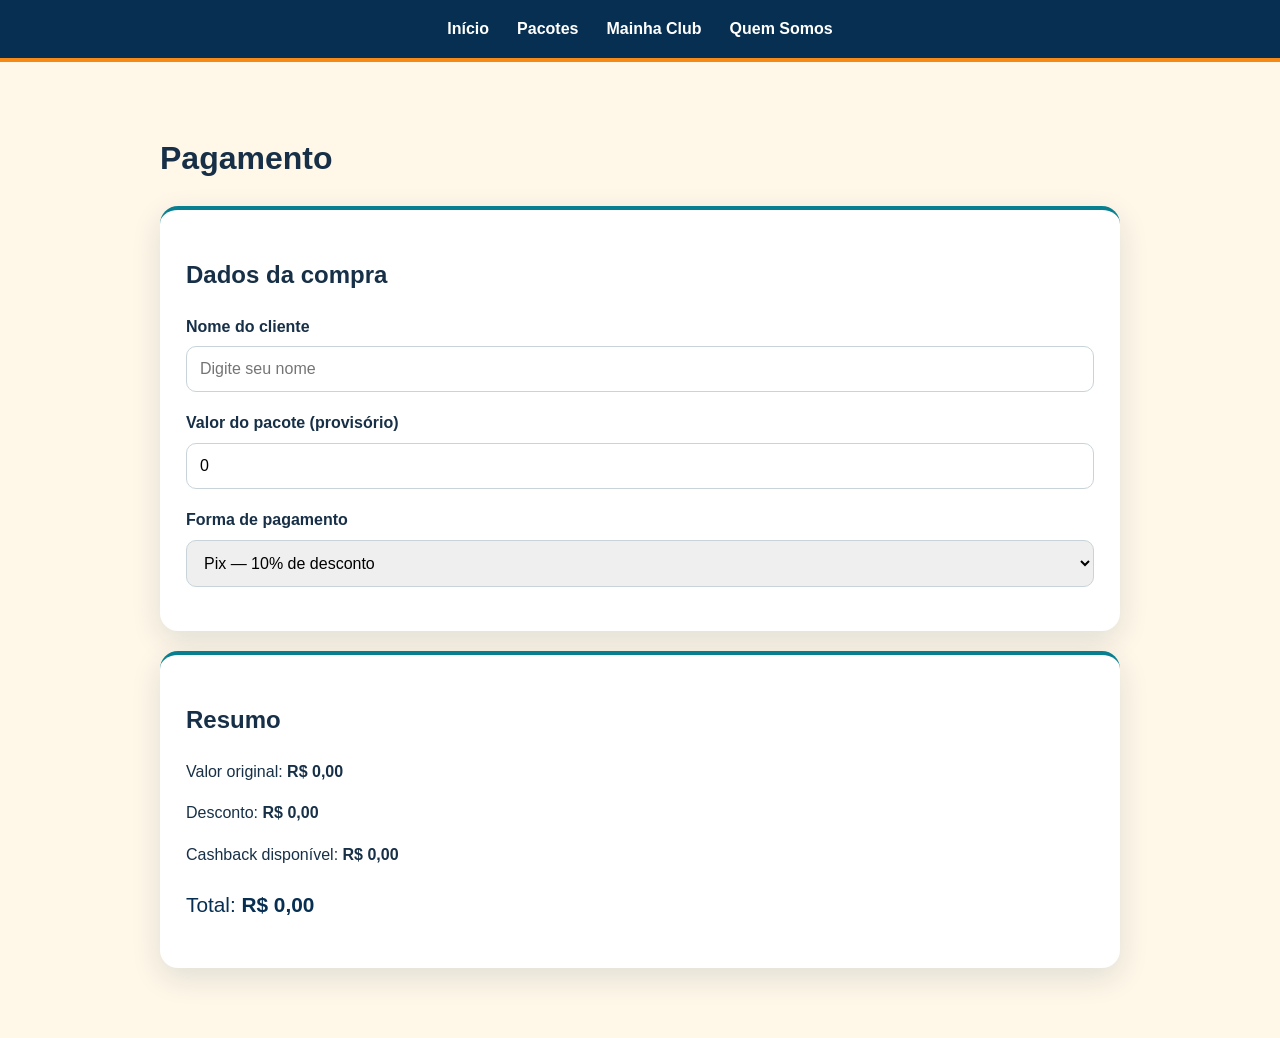
==== checkout.html @ 38844dc0 "Add files via upload" ====
<!DOCTYPE html>
<html lang="pt-BR">
<head>
<meta charset="UTF-8">
<meta name="viewport" content="width=device-width, initial-scale=1.0">
<title>Pagamento | Agência Mainha</title>
<link rel="stylesheet" href="CSS/style.css">
</head>
<body>
<header><nav>
<a href="index.html">Início</a>
<a href="pacotes.html">Pacotes</a>
<a href="clube.html">Mainha Club</a>
<a href="quem-somos.html">Quem Somos</a>
</nav></header>

<main class="container">
<h1>Pagamento</h1>
<div class="checkout-grid">

<section class="section">
<h2>Dados da compra</h2>

<label>Nome do cliente
<input id="cliente" placeholder="Digite seu nome">
</label>

<label>Valor do pacote (provisório)
<input id="preco" type="number" value="0" min="0">
</label>

<label>Forma de pagamento
<select id="pagamento">
<option value="pix">Pix — 10% de desconto</option>
<option value="avista">Cartão à vista — 5% de desconto</option>
<option value="parcelado">Cartão parcelado — 10x</option>
</select>
</label>
</section>

<section class="section resumo">
<h2>Resumo</h2>
<p>Valor original: <strong id="original">R$ 0,00</strong></p>
<p>Desconto: <strong id="desconto">R$ 0,00</strong></p>
<p>Cashback disponível: <strong id="cashback">R$ 0,00</strong></p>
<p class="total">Total: <strong id="total">R$ 0,00</strong></p>
<p id="parcelas"></p>
</section>

</div>
</main>

<script>
const clientes = {
  "Rafael Fama": {categoria:"Mainha", cashback:600},
  "Richard": {categoria:"Mainha", cashback:600},
  "Pedrinho": {categoria:"Prata", cashback:400},
  "Pietro Noal": {categoria:"Prata", cashback:400},
  "Victor Lerry": {categoria:"Bronze", cashback:150},
  "Miguel Tolentino": {categoria:"Bronze", cashback:150}
};

const cliente = document.getElementById("cliente");
const preco = document.getElementById("preco");
const pagamento = document.getElementById("pagamento");

function moeda(v) {
  return v.toLocaleString("pt-BR", {
    style:"currency",
    currency:"BRL"
  });
}

function atualizar() {
  const valor = Number(preco.value) || 0;
  const forma = pagamento.value;

  let percentual = 0;
  if (forma === "pix") percentual = 0.10;
  if (forma === "avista") percentual = 0.05;

  const desconto = valor * percentual;
  const info = clientes[cliente.value.trim()];
  const cashback = info ? info.cashback : 0;
  const total = valor - desconto;

  document.getElementById("original").textContent = moeda(valor);
  document.getElementById("desconto").textContent = moeda(desconto);
  document.getElementById("cashback").textContent = moeda(cashback);
  document.getElementById("total").textContent = moeda(total);

  document.getElementById("parcelas").textContent =
    forma === "parcelado"
      ? "10x de " + moeda(total / 10)
      : "";
}

[cliente, preco, pagamento].forEach(el => {
  el.addEventListener("input", atualizar);
});

atualizar();
</script>
</body>
</html>
---- CSS/style.css ----
* {
  box-sizing: border-box;
}

:root {
  --azul: #062f52;
  --azul-escuro: #03233d;
  --turquesa: #087f91;
  --laranja: #f58a16;
  --creme: #fff7e8;
  --branco: #ffffff;
  --texto: #173047;
  --sombra: 0 10px 30px rgba(6,47,82,.12);
}

body {
  margin: 0;
  font-family: Arial, Helvetica, sans-serif;
  background: var(--creme);
  color: var(--texto);
  line-height: 1.6;
}

a {
  color: inherit;
}

.site-header,
header {
  background: var(--azul);
  color: white;
  border-bottom: 4px solid var(--laranja);
  padding: 16px 5%;
}

nav {
  display: flex;
  gap: 28px;
  justify-content: center;
  flex-wrap: wrap;
}

nav a {
  color: white;
  text-decoration: none;
  font-weight: 700;
}

nav a:hover {
  color: #ffd39a;
}

.hero {
  min-height: calc(100vh - 75px);
  display: flex;
  flex-direction: column;
  align-items: center;
  justify-content: flex-end;
  text-align: center;
  padding: 40px 20px 70px;
  background:
    linear-gradient(to bottom, rgba(255,255,255,0) 55%, rgba(3,35,61,.18)),
    var(--creme);
}

.home-page .hero {
  background:
    linear-gradient(to bottom, rgba(255,255,255,.04), rgba(3,35,61,.12)),
    url("../imagens/capa-agencia-mainha.png") center center / cover no-repeat;
  color: white;
}

.hero h1 {
  font-size: clamp(2.5rem, 7vw, 5rem);
  margin: 0 0 10px;
  text-shadow: 0 3px 15px rgba(0,0,0,.35);
}

.hero p {
  font-size: 1.2rem;
  text-shadow: 0 2px 10px rgba(0,0,0,.4);
}

.actions {
  display: flex;
  gap: 14px;
  flex-wrap: wrap;
  margin-top: 24px;
  justify-content: center;
}

.btn {
  display: inline-block;
  padding: 13px 24px;
  border-radius: 999px;
  background: var(--laranja);
  color: white;
  text-decoration: none;
  border: 0;
  cursor: pointer;
  font-weight: 700;
  transition: .2s ease;
}

.btn:hover {
  transform: translateY(-2px);
  filter: brightness(1.05);
}

.btn.secondary {
  background: var(--turquesa);
  color: white;
}

.container {
  max-width: 1000px;
  margin: 0 auto;
  padding: 50px 20px;
}

.cards {
  display: grid;
  grid-template-columns: repeat(auto-fit, minmax(260px, 1fr));
  gap: 24px;
}

.card,
.section {
  background: var(--branco);
  border-radius: 18px;
  padding: 26px;
  margin: 20px 0;
  box-shadow: var(--sombra);
  border-top: 4px solid var(--turquesa);
}

.photo,
.placeholder {
  display: flex;
  align-items: center;
  justify-content: center;
  background: #dcecef;
  color: var(--azul);
  min-height: 180px;
  border-radius: 12px;
}

.large {
  min-height: 260px;
}

.timeline {
  display: grid;
  gap: 16px;
}

.timeline div {
  display: grid;
  grid-template-columns: 90px 1fr;
  gap: 18px;
  padding: 16px;
  border-left: 5px solid var(--laranja);
  background: #fffaf1;
  border-radius: 0 10px 10px 0;
}

label {
  display: block;
  font-weight: 700;
  margin: 18px 0;
}

input,
select {
  display: block;
  width: 100%;
  padding: 13px;
  margin-top: 7px;
  border: 1px solid #c8d4d9;
  border-radius: 10px;
  font-size: 1rem;
}

.total {
  font-size: 1.3rem;
  color: var(--azul);
}

.creators {
  text-align: center;
  border-top-color: var(--laranja);
}

.cashback-box {
  max-width: 650px;
  margin: 30px auto;
}

.cashback-result {
  margin-top: 25px;
}

.cashback-card {
  text-align: center;
  background: linear-gradient(135deg, var(--azul), var(--turquesa));
  color: white;
  padding: 30px;
  border-radius: 18px;
}

.cashback-card strong {
  display: block;
  font-size: 2.4rem;
  color: #ffd39a;
}

.error {
  color: #a12b1f;
  font-weight: 700;
}

.note {
  color: #61717a;
}

.club-hero {
  text-align: center;
  padding: 30px 0;
}

.eyebrow {
  color: var(--turquesa);
  font-weight: 800;
  letter-spacing: 2px;
  font-size: .8rem;
}

.site-footer {
  background: var(--azul-escuro);
  color: white;
  text-align: center;
  padding: 25px;
}

@media (max-width: 700px) {
  .timeline div {
    grid-template-columns: 1fr;
  }

  .hero {
    padding-bottom: 45px;
  }

  nav {
    gap: 16px;
  }
}
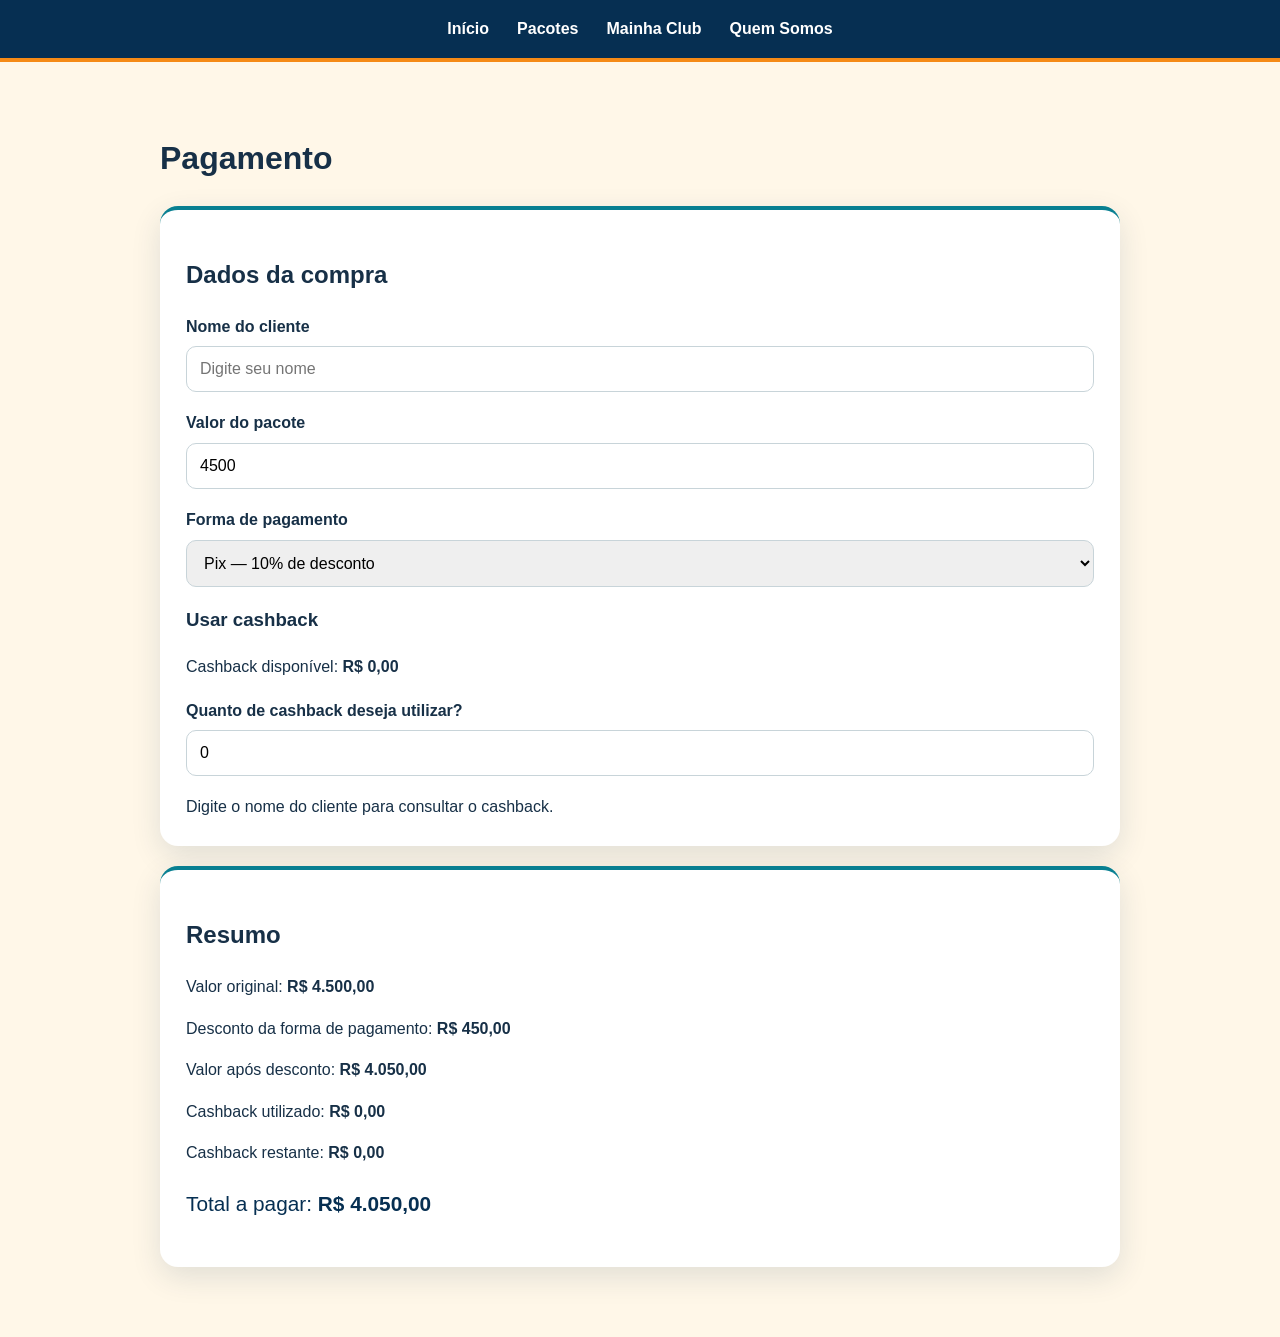
==== commit 7d60ceb5: "Add files via upload" ====
--- a/checkout.html
+++ b/checkout.html
@@ -6,100 +6,334 @@
 <title>Pagamento | Agência Mainha</title>
 <link rel="stylesheet" href="CSS/style.css">
 </head>
+
 <body>
-<header><nav>
-<a href="index.html">Início</a>
-<a href="pacotes.html">Pacotes</a>
-<a href="clube.html">Mainha Club</a>
-<a href="quem-somos.html">Quem Somos</a>
-</nav></header>
+
+<header>
+  <nav>
+    <a href="index.html">Início</a>
+    <a href="pacotes.html">Pacotes</a>
+    <a href="clube.html">Mainha Club</a>
+    <a href="quem-somos.html">Quem Somos</a>
+  </nav>
+</header>
 
 <main class="container">
-<h1>Pagamento</h1>
-<div class="checkout-grid">
-
-<section class="section">
-<h2>Dados da compra</h2>
-
-<label>Nome do cliente
-<input id="cliente" placeholder="Digite seu nome">
-</label>
-
-<label>Valor do pacote (provisório)
-<input id="preco" type="number" value="0" min="0">
-</label>
-
-<label>Forma de pagamento
-<select id="pagamento">
-<option value="pix">Pix — 10% de desconto</option>
-<option value="avista">Cartão à vista — 5% de desconto</option>
-<option value="parcelado">Cartão parcelado — 10x</option>
-</select>
-</label>
-</section>
-
-<section class="section resumo">
-<h2>Resumo</h2>
-<p>Valor original: <strong id="original">R$ 0,00</strong></p>
-<p>Desconto: <strong id="desconto">R$ 0,00</strong></p>
-<p>Cashback disponível: <strong id="cashback">R$ 0,00</strong></p>
-<p class="total">Total: <strong id="total">R$ 0,00</strong></p>
-<p id="parcelas"></p>
-</section>
-
-</div>
+  <h1>Pagamento</h1>
+
+  <div class="checkout-grid">
+
+    <section class="section">
+      <h2>Dados da compra</h2>
+
+      <label>
+        Nome do cliente
+        <input
+          id="cliente"
+          type="text"
+          placeholder="Digite seu nome"
+          autocomplete="off"
+        >
+      </label>
+
+      <div id="cliente-status" class="checkout-message"></div>
+
+      <label>
+        Valor do pacote
+        <input
+          id="preco"
+          type="number"
+          value="4500"
+          min="0"
+          step="0.01"
+        >
+      </label>
+
+      <label>
+        Forma de pagamento
+        <select id="pagamento">
+          <option value="pix">Pix — 10% de desconto</option>
+          <option value="avista">Cartão à vista — 5% de desconto</option>
+          <option value="parcelado">Cartão parcelado — 10x</option>
+        </select>
+      </label>
+
+      <div id="cashback-area" class="cashback-use">
+        <h3>Usar cashback</h3>
+
+        <p>
+          Cashback disponível:
+          <strong id="cashback-disponivel">R$ 0,00</strong>
+        </p>
+
+        <label>
+          Quanto de cashback deseja utilizar?
+          <input
+            id="cashback-usar"
+            type="number"
+            value="0"
+            min="0"
+            step="0.01"
+            placeholder="0,00"
+          >
+        </label>
+
+        <div id="cashback-mensagem" class="checkout-message"></div>
+      </div>
+
+    </section>
+
+    <section class="section resumo">
+      <h2>Resumo</h2>
+
+      <p>
+        Valor original:
+        <strong id="original">R$ 0,00</strong>
+      </p>
+
+      <p>
+        Desconto da forma de pagamento:
+        <strong id="desconto">R$ 0,00</strong>
+      </p>
+
+      <p>
+        Valor após desconto:
+        <strong id="subtotal">R$ 0,00</strong>
+      </p>
+
+      <p>
+        Cashback utilizado:
+        <strong id="cashback-utilizado">R$ 0,00</strong>
+      </p>
+
+      <p>
+        Cashback restante:
+        <strong id="cashback-restante">R$ 0,00</strong>
+      </p>
+
+      <p class="total">
+        Total a pagar:
+        <strong id="total">R$ 0,00</strong>
+      </p>
+
+      <p id="parcelas"></p>
+    </section>
+
+  </div>
 </main>
 
 <script>
+/*
+  CLIENTES E CASHBACK
+  Mainha = R$ 600
+  Prata  = R$ 400
+  Bronze = R$ 150
+*/
 const clientes = {
-  "Rafael Fama": {categoria:"Mainha", cashback:600},
-  "Richard": {categoria:"Mainha", cashback:600},
-  "Pedrinho": {categoria:"Prata", cashback:400},
-  "Pietro Noal": {categoria:"Prata", cashback:400},
-  "Victor Lerry": {categoria:"Bronze", cashback:150},
-  "Miguel Tolentino": {categoria:"Bronze", cashback:150}
+  "Rafael Fama": {
+    categoria: "Mainha",
+    cashback: 600
+  },
+  "Richard": {
+    categoria: "Mainha",
+    cashback: 600
+  },
+  "Pedrinho": {
+    categoria: "Prata",
+    cashback: 400
+  },
+  "Pietro Noal": {
+    categoria: "Prata",
+    cashback: 400
+  },
+  "Victor Lerry": {
+    categoria: "Bronze",
+    cashback: 150
+  },
+  "Miguel Tolentino": {
+    categoria: "Bronze",
+    cashback: 150
+  }
 };
 
-const cliente = document.getElementById("cliente");
-const preco = document.getElementById("preco");
-const pagamento = document.getElementById("pagamento");
-
-function moeda(v) {
-  return v.toLocaleString("pt-BR", {
-    style:"currency",
-    currency:"BRL"
+const clienteInput = document.getElementById("cliente");
+const precoInput = document.getElementById("preco");
+const pagamentoInput = document.getElementById("pagamento");
+const cashbackUsarInput = document.getElementById("cashback-usar");
+
+function moeda(valor) {
+  return Number(valor).toLocaleString("pt-BR", {
+    style: "currency",
+    currency: "BRL"
   });
 }
 
-function atualizar() {
-  const valor = Number(preco.value) || 0;
-  const forma = pagamento.value;
-
-  let percentual = 0;
-  if (forma === "pix") percentual = 0.10;
-  if (forma === "avista") percentual = 0.05;
-
-  const desconto = valor * percentual;
-  const info = clientes[cliente.value.trim()];
-  const cashback = info ? info.cashback : 0;
-  const total = valor - desconto;
-
-  document.getElementById("original").textContent = moeda(valor);
-  document.getElementById("desconto").textContent = moeda(desconto);
-  document.getElementById("cashback").textContent = moeda(cashback);
-  document.getElementById("total").textContent = moeda(total);
-
-  document.getElementById("parcelas").textContent =
-    forma === "parcelado"
-      ? "10x de " + moeda(total / 10)
-      : "";
+function encontrarCliente(nomeDigitado) {
+  const nome = nomeDigitado.trim();
+
+  if (!nome) {
+    return null;
+  }
+
+  // Primeiro tenta encontrar pelo nome exato.
+  if (clientes[nome]) {
+    return clientes[nome];
+  }
+
+  // Depois aceita diferença de maiúsculas/minúsculas.
+  const nomeEncontrado = Object.keys(clientes).find(
+    nomeCadastrado => nomeCadastrado.toLowerCase() === nome.toLowerCase()
+  );
+
+  return nomeEncontrado ? clientes[nomeEncontrado] : null;
 }
 
-[cliente, preco, pagamento].forEach(el => {
-  el.addEventListener("input", atualizar);
+function atualizarPagamento() {
+  const valorOriginal = Math.max(Number(precoInput.value) || 0, 0);
+  const forma = pagamentoInput.value;
+
+  let percentualDesconto = 0;
+
+  if (forma === "pix") {
+    percentualDesconto = 0.10;
+  }
+
+  if (forma === "avista") {
+    percentualDesconto = 0.05;
+  }
+
+  const desconto = valorOriginal * percentualDesconto;
+  const subtotal = Math.max(valorOriginal - desconto, 0);
+
+  const cliente = encontrarCliente(clienteInput.value);
+  const cashbackDisponivel = cliente ? cliente.cashback : 0;
+
+  let cashbackSolicitado = Math.max(
+    Number(cashbackUsarInput.value) || 0,
+    0
+  );
+
+  /*
+    O cashback não pode:
+    1. ser maior que o cashback disponível;
+    2. ser maior que o valor que ainda precisa ser pago.
+  */
+  const valorMaximoDeCashback = Math.min(
+    cashbackDisponivel,
+    subtotal
+  );
+
+  const cashbackValido =
+    cashbackSolicitado <= valorMaximoDeCashback;
+
+  const cashbackUtilizado = cashbackValido
+    ? cashbackSolicitado
+    : 0;
+
+  const cashbackRestante =
+    cashbackDisponivel - cashbackUtilizado;
+
+  const total = Math.max(
+    subtotal - cashbackUtilizado,
+    0
+  );
+
+  document.getElementById("original").textContent =
+    moeda(valorOriginal);
+
+  document.getElementById("desconto").textContent =
+    moeda(desconto);
+
+  document.getElementById("subtotal").textContent =
+    moeda(subtotal);
+
+  document.getElementById("cashback-disponivel").textContent =
+    moeda(cashbackDisponivel);
+
+  document.getElementById("cashback-utilizado").textContent =
+    moeda(cashbackUtilizado);
+
+  document.getElementById("cashback-restante").textContent =
+    moeda(cashbackRestante);
+
+  document.getElementById("total").textContent =
+    moeda(total);
+
+  const clienteStatus =
+    document.getElementById("cliente-status");
+
+  const cashbackMensagem =
+    document.getElementById("cashback-mensagem");
+
+  if (!clienteInput.value.trim()) {
+    clienteStatus.textContent = "";
+    cashbackMensagem.textContent =
+      "Digite o nome do cliente para consultar o cashback.";
+    cashbackMensagem.className =
+      "checkout-message";
+  } else if (!cliente) {
+    clienteStatus.textContent =
+      "Cliente não encontrado no Mainha Club.";
+    clienteStatus.className =
+      "checkout-message error";
+
+    cashbackMensagem.textContent =
+      "Não é possível utilizar cashback porque este cliente não está cadastrado.";
+    cashbackMensagem.className =
+      "checkout-message error";
+  } else {
+    clienteStatus.textContent =
+      "Cliente: " + clienteInput.value.trim() +
+      " · Categoria: " + cliente.categoria;
+    clienteStatus.className =
+      "checkout-message success";
+
+    if (cashbackSolicitado > cashbackDisponivel) {
+      cashbackMensagem.textContent =
+        "Valor inválido: você possui apenas " +
+        moeda(cashbackDisponivel) +
+        " de cashback disponível.";
+      cashbackMensagem.className =
+        "checkout-message error";
+    } else if (cashbackSolicitado > subtotal) {
+      cashbackMensagem.textContent =
+        "O cashback utilizado não pode ser maior que o valor da compra após o desconto.";
+      cashbackMensagem.className =
+        "checkout-message error";
+    } else if (cashbackSolicitado > 0) {
+      cashbackMensagem.textContent =
+        "Cashback aplicado com sucesso: " +
+        moeda(cashbackUtilizado) + ".";
+      cashbackMensagem.className =
+        "checkout-message success";
+    } else {
+      cashbackMensagem.textContent =
+        "Você pode escolher quanto do seu cashback deseja utilizar.";
+      cashbackMensagem.className =
+        "checkout-message";
+    }
+  }
+
+  if (forma === "parcelado") {
+    document.getElementById("parcelas").textContent =
+      "10x de " + moeda(total / 10);
+  } else {
+    document.getElementById("parcelas").textContent = "";
+  }
+}
+
+[
+  clienteInput,
+  precoInput,
+  pagamentoInput,
+  cashbackUsarInput
+].forEach(elemento => {
+  elemento.addEventListener("input", atualizarPagamento);
+  elemento.addEventListener("change", atualizarPagamento);
 });
 
-atualizar();
+atualizarPagamento();
 </script>
+
 </body>
-</html>+</html>
